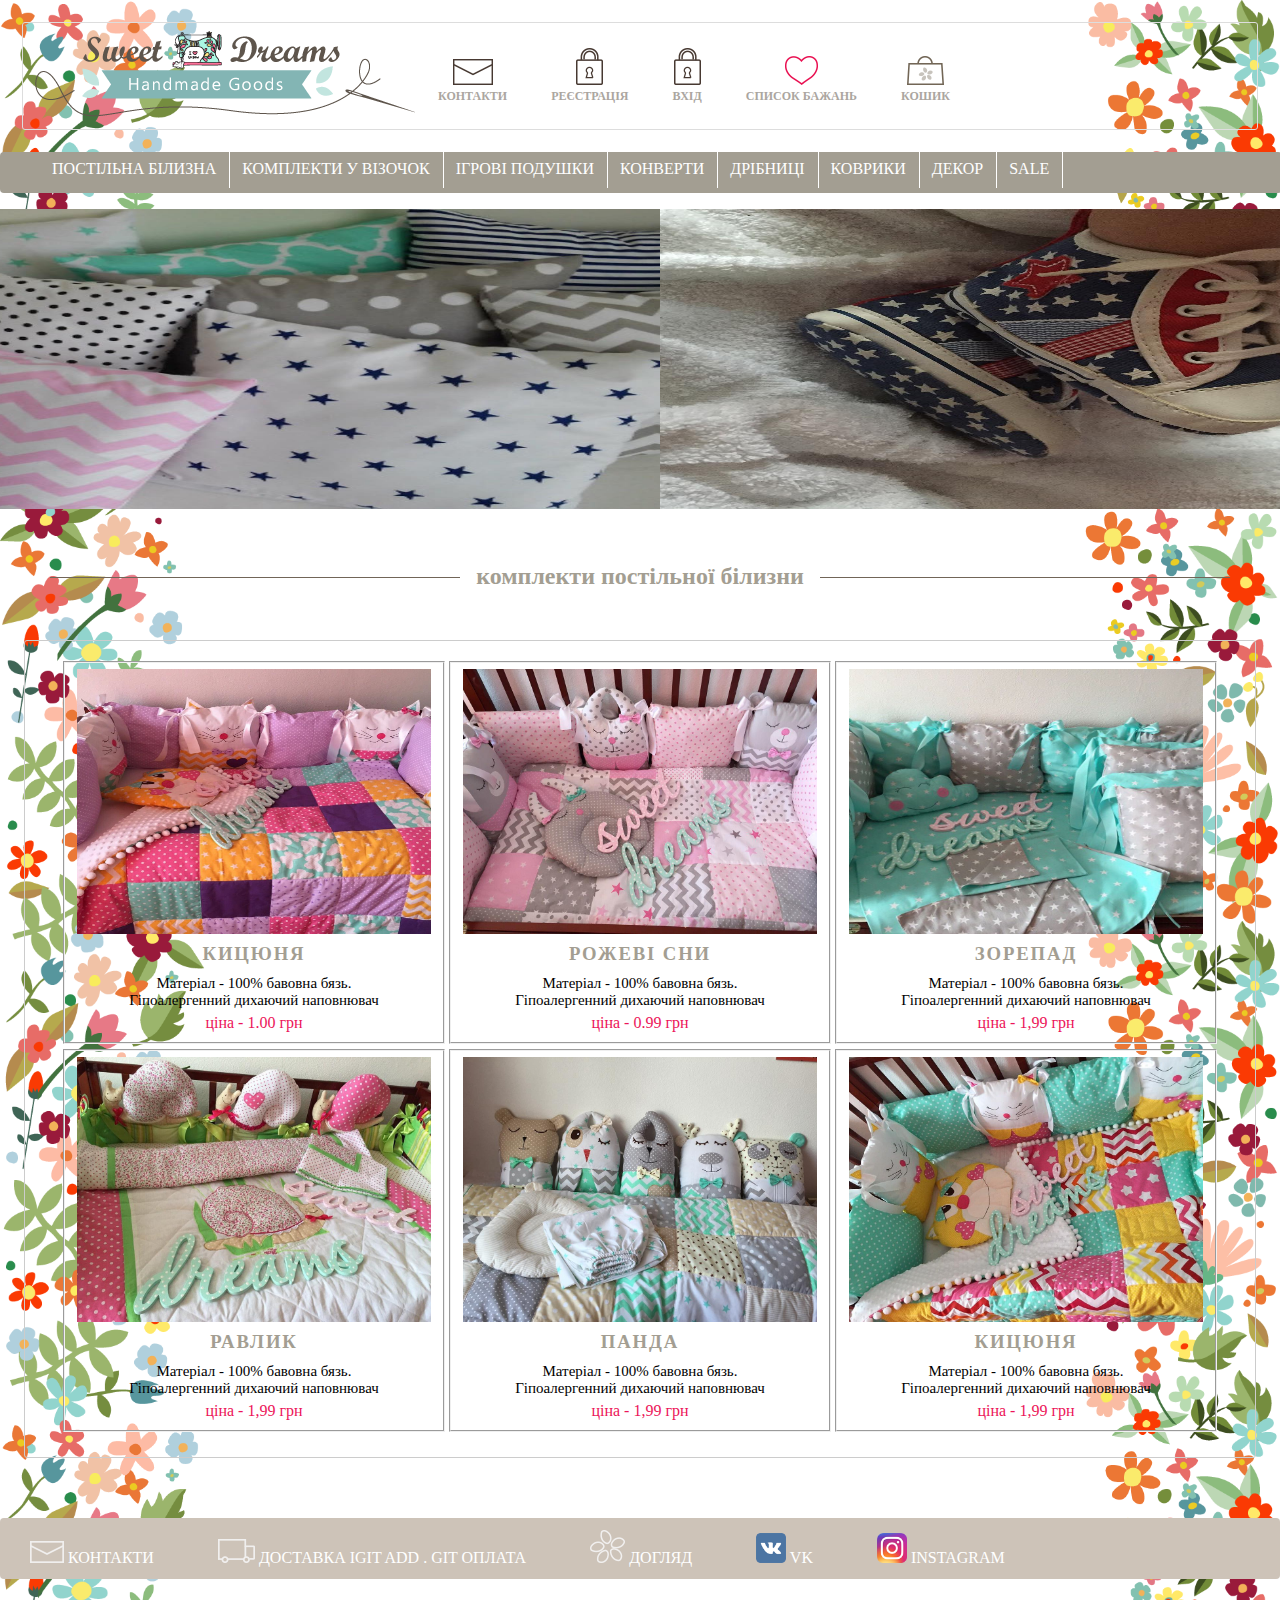
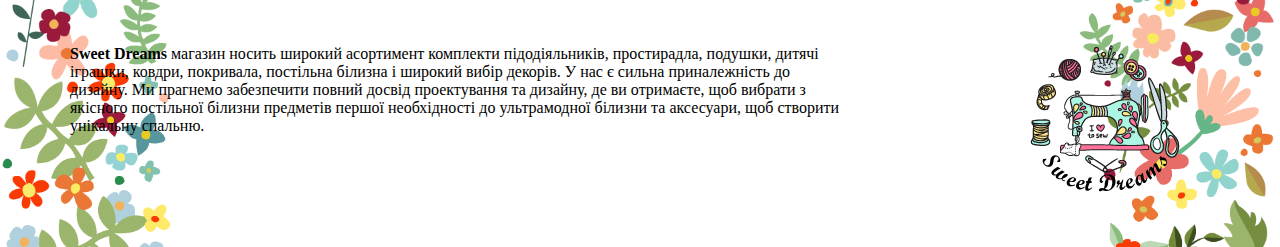
==== index.html @ 0e4c8dfc "formSSS" ====
<!DOCTYPE html>
<html lang="uk">

<head>
    <meta charset="UTF-8">
    <meta name="viewport" content="width=device-width, initial-scale=1.0">
    <title>Sweet Dreams</title>
    <link rel="stylesheet" href="css/index.css">
    <link rel="stylesheet" media="(min-width: 992px) and (max-width: 1172px)" href="css/index-lg.css">
    <link rel="stylesheet" media="(min-width: 700px) and (max-width: 991px)" href="css/index-md.css">
    <link rel="stylesheet" media="(min-width: 450px) and (max-width: 699px)" href="css/index-sm.css">
    <link rel="stylesheet" media="(min-width: 300px) and (max-width: 449px)" href="css/index-sm.css">
</head>

<body>
    <script src="//code.jquery.com/jquery-3.1.1.min.js" integrity="sha256-hVVnYaiADRTO2PzUGmuLJr8BLUSjGIZsDYGmIJLv2b8=" crossorigin="anonymous"></script>
    <script src="js/index.js"></script>
    <header id="header">
        <div class="navicon">
            <div class="icon1" id="emblema">
                <a href="index.html">
                    <img src="img/LOGO.png" alt="Sweet Dreams Logo">
                </a>
            </div>
            <div class="icon2">
                <a href="contacts.html">
                    <img src="img/icon-contact.png" alt="contacts">
                    <h4>контакти</h4>
                </a>
            </div>
            <div class="icon3">
                <a href="contacts.html">
                    <img src="img/icon-login.png" alt="signup">
                    <h4>реєстрація</h4>
                </a>
            </div>
            <div class="icon4">
                <a href="contacts.html">
                    <img src="img/icon-login.png" alt="signin">
                    <h4>вхід</h4>
                </a>
            </div>
            <div class="icon5">
                <a href="contacts.html">
                    <img src="img/icon-heart.png" alt="wishlist">
                    <h4>список бажань</h4>
                </a>
            </div>
            <div class="icon6">
                <a href="contacts.html">
                    <img src="img/bg-cartIcon.png" alt="items">
                    <h4>кошик</h4>
                </a>
            </div>
        </div>
        <nav>
            <ul class="menu">
                <li>
                    <a href="bedclothes.html">постільна білизна</a>
                    <ul>
                        <li>
                            <a href="">комплекти постільної білизни</a>
                        </li>
                        <li>
                            <a href="">захист</a>
                        </li>
                        <li>
                            <a href="">ковдри</a>
                        </li>
                        <li>
                            <a href="">підодіяльники</a>
                        </li>
                        <li>
                            <a href="">простинь</a>
                        </li>
                        <li>
                            <a href="">наволочки</a>
                        </li>
                        <li>
                            <a href="pillows.html">подушки</a>
                        </li>

                    </ul>
                </li>
                <li>
                    <a href="pramset.html">комплекти у візочок</a>
                    <ul>
                        <li>
                            <a href="">пледи</a>
                        </li>
                        <li>
                            <a href="">простинь</a>
                        </li>
                        <li>
                            <a href="">подушки</a>
                        </li>
                    </ul>
                </li>
                <li>
                    <a href="plushpillows.html">ігрові подушки</a>
                    <ul>
                        <li>
                            <a href="">зірки</a>
                        </li>
                        <li>
                            <a href="">букви-подушки</a>
                        </li>
                        <li>
                            <a href="">іменні подушки</a>
                        </li>
                        <li>
                            <a href="">іграшки</a>
                        </li>
                    </ul>
                </li>
                <li>
                    <a href="pram-cover-set.html">конверти</a>
                    <ul>
                        <li>
                            <a href="">конверти-кокони</a>
                        </li>
                        <li>
                            <a href="">конверти-одіяла</a>
                        </li>
                    </ul>
                </li>
                <li>
                    <a href="other-pram-accessories.htm">дрібниці</a>
                    <ul>
                        <li>
                            <a href="">гірлянди</a>
                        </li>
                        <li>
                            <a href="">слюнявчик-хустинка</a>
                        </li>
                        <li>
                            <a href="">повязки</a>
                        </li>
                    </ul>
                </li>
                <li>
                    <a href="mats.html">коврики</a>
                    <ul>
                        <li>
                            <a href="">персональні коврики</a>
                        </li>
                        <li>
                            <a href="">геометричні коврики</a>
                        </li>
                    </ul>
                </li>
                <li>
                    <a href="decor.html">декор</a>
                    <ul>
                        <li>
                            <a href="">скатертини</a>
                        </li>
                        <li>
                            <a href="">столові серветки</a>
                        </li>
                        <li>
                            <a href="">доріжки на стіл</a>
                        </li>
                        <li>
                            <a href="">новорічний декор</a>
                        </li>
                    </ul>
                </li>
                <li>
                    <a href="">sale</a>
                </li>
            </ul>
        </nav>
    </header>
    <ul id="exampleSlider">
        <li><img src="img/slide1.jpg" alt="slide"></li>
        <li><img src="img/slide2.jpg" alt="slide"></li>
        <li><img src="img/slide3.jpg" alt="slide"></li>
        <li><img src="img/slide2.jpg" alt="slide"></li>
    </ul>
    <h2>
        комплекти постільної білизни
    </h2>
    <div class="main">
        <fieldset>
            <div class="bl fl1">
                <div class="image">
                    <a href="">
                        <img src="img/beddingset.jpg" class="big" alt="bedding set">
                    </a>
                </div>
                <div class="text">
                    <a href="beddingset.html">
                        <h3>кицюня</h3>
                        <p>Матеріал - 100% бавовна бязь.<br> Гіпоалергенний дихаючий наповнювач</p>
                        ціна - 1.00 грн
                    </a>
                </div>
            </div>
        </fieldset>
        <fieldset>
            <div class="bl fl2">
                <div class="image">
                    <a href="">
                        <img src="img/beddingsetmimishka.jpg" alt="bedding set">
                    </a>
                </div>
                <div class="text">
                    <a href="beddingset.html">
                        <h3>рожеві сни</h3>
                        <p>Матеріал - 100% бавовна бязь.<br> Гіпоалергенний дихаючий наповнювач</p>
                        ціна - 0.99 грн
                    </a>
                </div>
            </div>
        </fieldset>
        <fieldset>
            <div class="bl fl3">
                <div class="image">
                    <a href="">
                        <img src="img/beddingsetzorepad.jpg" alt="bedding set">
                    </a>
                </div>
                <div class="text">
                    <a href="beddingset.html">
                        <h3>зорепад</h3>
                        <p>Матеріал - 100% бавовна бязь.<br> Гіпоалергенний дихаючий наповнювач</p>
                        ціна - 1,99 грн
                    </a>
                </div>
            </div>
        </fieldset>
        <fieldset>
            <div class="bl fl4">
                <div class="image">
                    <a href="">
                        <img src="img/beddingsetravlyk.jpg" alt="bedding set">
                    </a>
                </div>
                <div class="text">
                    <a href="beddingset.html">
                        <h3>равлик</h3>
                        <p>Матеріал - 100% бавовна бязь.<br> Гіпоалергенний дихаючий наповнювач</p>
                        ціна - 1,99 грн
                    </a>
                </div>
            </div>
        </fieldset>
        <fieldset>
            <div class="bl fl5">
                <div class="image">
                    <a href="">
                        <img src="img/beddingsetpanda.jpg" alt="bedding set">
                    </a>
                </div>
                <div class="text">
                    <a href="beddingset.html">
                        <h3>панда</h3>
                        <p>Матеріал - 100% бавовна бязь.<br> Гіпоалергенний дихаючий наповнювач</p>
                        ціна - 1,99 грн
                    </a>
                </div>
            </div>
        </fieldset>
        <fieldset>
            <div class="bl fl6">
                <div class="image">
                    <a href="">
                        <img src="img/beddingsetkytsunia.jpg" alt="bedding set">
                    </a>
                </div>
                <div class="text">
                    <a href="beddingset.html">
                        <h3>кицюня</h3>
                        <p>Матеріал - 100% бавовна бязь.<br> Гіпоалергенний дихаючий наповнювач</p>
                        ціна - 1,99 грн
                    </a>
                </div>
            </div>
        </fieldset>
    </div>
    <footer id="footer">
        <div class="footer">
            <a href="contacts.html">
                <img src="img/contact.png" alt="contacts"> контакти
            </a>
            <a href="delivery.html" class="delivery">
                <img src="img/delivery.png" alt="delivery"> доставка іgit add .
                git оплата
            </a>
            <a href="care.html">
                <img src="img/about.png" alt="about"> догляд
            </a>
            <a href="https://vk.com/fetsat" target="_blank">
                <img src="img/vk.png" alt="vk" class="socialnetworks"> vk
            </a>
            <a href="https://www.instagram.com/handmade_sweetdreams/" target="_blank">
                <img src="img/instagram.png" alt="instagram" class="socialnetworks"> instagram
            </a>
        </div>
    </footer>
    <div class="logostamp">
        <img src="img/logostamp.png" alt="logostamp">
        <p><strong>Sweet Dreams</strong> магазин носить широкий асортимент комплекти підодіяльників, простирадла, подушки, дитячі іграшки, ковдри, покривала, постільна білизна і широкий вибір декорів. У нас є сильна приналежність до дизайну. Ми прагнемо
            забезпечити повний досвід проектування та дизайну, де ви отримаєте, щоб вибрати з якісного постільної білизни предметів першої необхідності до ультрамодної білизни та аксесуари, щоб створити унікальну спальню.</p>
    </div>
</body>

</html>
---- css/index.css ----
body {
    background-image: url('../img/fon.png');
    background-size: cover;
    background-repeat: round no-repeat;
    background-attachment: scroll;
    max-width: 1340px;
    min-width: 450px;
    height: auto;
    margin: auto;
}

.navicon {
    margin: 22px;
    padding: 5px 10px;
    border: 1px solid #ddd;
    border-radius: 3px;
    max-width: 97%;
}

#emblema a img {
    height: auto;
}

@keyframes bounce {
    0%,
    20%,
    60%,
    100% {
        transform: translateY(0);
    }
    40% {
        transform: translateY(-10px);
    }
    80% {
        transform: translateY(-5px);
    }
}

.icon2:hover {
    animation: bounce 1.2s;
}

.icon3:hover {
    animation: bounce 1.2s;
}

.icon4:hover {
    animation: bounce 1.2s;
}

.icon5:hover {
    animation: bounce 1.2s;
}

.icon6:hover {
    animation: bounce 1.2s;
}

.icon2,
.icon3,
.icon4,
.icon5,
.icon6 {
    margin: 20px;
    text-align: center;
    display: inline-flex;
}

.icon1 {
    float: left;
}

.ico2 {
    margin-left: 50px;
}

a {
    text-decoration: none;
}

h4 {
    margin: 0;
    text-transform: uppercase;
    font-size: 0.75em;
    font-family: 'Pacifico', cursive;
    color: #aba69f;
}

h4:hover {
    color: #2a2a2a;
}

.menu {
    background-color: #a39e92;
    background-repeat: no-repeat;
    border-radius: 4px;
    width: 97%;
    height: 41px;
}

.menu>li {
    float: left;
    list-style: none;
    border-right: 1px solid #fff;
    position: relative;
}

.menu>li>a {
    color: white;
    display: block;
    padding: 8px 12px 10px;
    text-decoration: none;
    border-right: 1px solid #a39e92;
    text-transform: uppercase;
    font-size: 1em;
    font-family: 'Gloria Hallelujah', cursive;
}

.menu>li>a:hover {
    background-color: #a39e92;
}

.menu>li:first-child>a:hover {
    border-radius: 4px 0 0 4px;
}

.menu>li>ul {
    display: none;
}

.menu>li:hover>ul {
    display: block;
    position: absolute;
    top: 41px;
    border-radius: 0 0 4px 4px;
    background-color: #aca79c;
    z-index: 1000;
}

.menu>li:hover>ul>li {
    float: none;
    width: 150px;
    list-style: none;
}

.menu>li:hover>ul>li>a {
    border-top: 1px solid #fff;
    padding: 6px 10px 8px;
    display: block;
    color: white;
    text-decoration: none;
    font-size: larger;
    font-family: 'Gloria Hallelujah', cursive;
}

.menu>li:hover>ul>li>a:hover {
    background-color: transparent;
    color: #302f2b;
}

h2 {
    overflow: hidden;
    position: relative;
    margin: 50px;
    text-align: center;
    white-space: nowrap;
    font-family: 'Gloria Hallelujah', cursive;
    color: #a39e92;
}

h2:before,
h2:after {
    content: '';
    display: inline-block;
    position: relative;
    top: -1px;
    width: 50%;
    height: 1px;
    vertical-align: middle;
    background: #716558;
}

h2:before {
    left: -10px;
    margin-left: -50%;
}

h2:after {
    left: 10px;
    margin-right: -50%;
}

.main {
    margin: 20px;
    padding: 20px;
    border: 1px solid #ccc;
    background: #fff;
    border-radius: 3px;
}

.bl {
    margin: 20px;
    padding: 5px 10px;
    border-radius: 3px;
}

.main {
    display: flex;
    flex-flow: row wrap;
    max-width: 93%;
    height: auto;
    justify-content: center;
    align-items: stretch;
    align-content: stretch;
    margin: auto;
    flex-direction: row;
    background-color: transparent;
}

.bl {
    flex: 1 1 200px;
    text-align: center;
    margin: 0;
    padding: 0;
}

fieldset {
    margin-bottom: 5px;
}

.image img {
    width: 354px;
    height: 265.5px;
}

h3 {
    margin-top: 0;
    padding-top: 5px;
    color: #a39e92;
    font-family: 'Pacifico', cursive;
    letter-spacing: 0.1em;
    text-transform: uppercase;
    margin-bottom: 10px;
}

.text {
    flex: 1 1 200px;
    text-align: center;
    background: transparent;
    background-size: cover;
}

.text a {
    color: #ec1559;
    font-family: 'Pacifico', cursive;
}

.text a h3:hover {
    color: #ec1559;
}

.text a p {
    color: #000;
    font-size: 15px;
    margin: 5px;
}
#exampleSlider {
    display: flex;
    justify-content: center;
    list-style-type: none;
}

#exampleSlider li img {
    
    width: 800px;
    height: 300px;
    
}


.footer {
    margin-top: 60px;
    margin-bottom: 50px;
    width: 100%;
    background: #cdc3b8;
    padding: 12px 0;
    border-bottom: 10px;
    display: inline-block;
    align-items: center;
    border-radius: 4px;
}

.footer a {
    display: inline-block;
    text-transform: uppercase;
    color: #fff;
    font-family: 'Pacifico', cursive;
    margin-left: 30px;
    margin-right: 30px;
}

.socialnetworks {
    width: 30px;
    height: 30px;
}

.logostamp {
    width: 100%;
}

.logostamp img {
    float: right;
    align-items: center;
    margin-right: 100px;
    margin-bottom: 50px;
    margin-left: 170px;
}

.logostamp p {
    width: 61%;
    margin-left: 70px;
    font-family: 'Pacifico', cursive;
    text-transform: inherit;
    font-size: 1em;
}
---- css/index-lg.css ----
header {
    display: flex;
}

@media (min-width: 992px) and (max-width: 1174px) {
    body {
        background-image: url('../img/fon.png');
        background-size: contain;
        background-repeat: round;
        max-width: 1174px;
        height: auto;
        margin: auto;
    }
    .navicon {
        display: flex;
        flex-wrap: wrap;
        margin: 10px;
        justify-content: center;
        text-align: center;
    }
    .navicon h4 {
        justify-content: center;
        align-items: stretch;
        align-content: center;
        flex-direction: column;
    }
    .icon1 {
        justify-content: center;
        width: 100%;
        align-content: center;
    }
    .icon2,
    .icon3,
    .icon4,
    .icon5,
    .icon6 {
        display: flex;
        align-items: flex-end;
    }
    #header {
        display: block;
    }
   
    .menu {
        width: 90%;
        margin-left: 30px;
        height: 36px;
    }
    .menu>li>a {
        padding: 8px 5px 10px;
        text-transform: uppercase;
        font-size: 0.8em;
    }
    .menu>li:hover>ul>li>a {
        font-size: medium;
    }
    .menu>li:hover>ul {
        top: 36px;
        z-index: 1000;
    }
    #footer {
    width: 94%;
    margin-left: 30px;
}
.footer {
    display: flex;
     justify-content: space-around;
}
.footer a {
    margin-left: 10px;
    margin-right: 10px;
}
 .logostamp {
        margin-bottom: 46.78px;
        width: 90%;
    }
    .logostamp img {
    margin-right: 40px;

    margin-left: 2px;
}
.logostamp p {
    margin-left: 130px;
}
}
---- css/index-md.css ----
@media (min-width: 700px) and (max-width: 991px) {
    body {
        background-image: none;
    }
    .navicon {
        display: flex;
        flex-wrap: wrap;
        justify-content: center;
        align-content: center;
    }
    .icon1 {
        display: flex;
        width: 100%;
        justify-content: center;
    }
    .icon1 a img {
        justify-content: space-between;
        align-content: center;
        align-items: center;
    }
    .icon2,
    .icon3,
    .icon4,
    .icon5,
    .icon6 {
        align-items: flex-end;
    }
 
    .menu {
        padding-left: 0;
    }
    nav {
        float: none;
        display: block;
        width: 50%;
        height: 30px;
        margin: 20px;
        border: 0;
        list-style: none;
        position: relative;
        justify-content: center;
        border-radius: 4px;
        margin-left: 5%;
    }
    nav ul li {
        display: block;
        width: 100%;
        height: 41px;
        position: relative;
        background-color: #a39e92;
        border-radius: 4px;
        
    }
    nav ul li a {
        position: relative;
        display: block;
        width: 100%;
        height: 28px;
        color: #a39e92;
        line-height: 30px;
        background: #a39e92;
        border-top: 1px solid #fff;
        text-decoration: none;
    }
    nav ul li ul {
        position: absolute;
        top: 0px;
        display: none;
        width: 50%;
        left: 38%;
    }
    nav ul li:hover ul {
        display: block;
        width: 95%;
        top: 2px;
    }
    .menu>li:hover>ul {
        background-color: #a39e92;
    }
    nav ul li ul li a {
        white-space: nowrap;
        padding: 0 20px;
    }
    nav ul li ul li a:hover {
        background: #a39e92;
        width: 100%;
    }
    .footer {
        display: flex;
        justify-content: center;
        
    }
    .footer a {
        margin: 5px;
        justify-content: space-between;
        font-size: 0.85em;
    }
    .delivery img {
        height: 100%;
}
.logostamp img {
    margin-left: 10px;
    margin-right: 20px;
}
.logostamp p {
    margin-left: 20px;
    margin-right: 0;
}
#exampleSlider {
    display: none;
}
}
---- css/index-sm.css ----
@media (min-width: 450px) and (max-width: 699px) {
 body {
  background-image: none;
 display: flex;
 flex-direction: column;
 }
 .navicon {
  border: 0;
  display: flex;
  flex-wrap: wrap;
  justify-content: center;
  align-content: center;
 }
 .icon1 {
  display: flex;
  width: 100%;
  justify-content: center;
 }
 .icon1 a img {
  justify-content: space-between;
  align-content: center;
  align-items: center;
 }
 .icon2,
 .icon3,
 .icon4,
 .icon5,
 .icon6 {
  align-items: flex-end;
 }
   .menu {
        padding-left: 0;
        justify-content: center;
    }
    nav {
        float: none;
        display: block;
        width: 50%;
        height: 30px;
        margin: 20px;
        border: 0;
        list-style: none;
        position: relative;
        justify-content: center;
        border-radius: 4px;
        margin-left: 5%;
    }
    nav ul li {
        display: block;
        width: 100%;
        height: 41px;
        position: relative;
        background-color: #a39e92;
        border-radius: 4px;
        
    }
    nav ul li a {
        position: relative;
        display: block;
        width: 100%;
        height: 28px;
        color: #a39e92;
        line-height: 30px;
        background: #a39e92;
        border-top: 1px solid #fff;
        text-decoration: none;
    }
    nav ul li ul {
        position: absolute;
        top: 0px;
        display: none;
        width: 50%;
        left: 18%;
        font-size: 0.75em;
        margin-left: 2px;
    }
    nav ul li:hover ul {
        display: block;
        width: 95%;
        top: 2px;
    }
    .menu>li:hover>ul {
        background-color: #a39e92;
    }
    nav ul li ul li a {
        white-space: nowrap;
        padding: 0 20px;
        
    }
    nav ul li ul li a:hover {
        background: #a39e92;
        width: 100%;
    }
    .logostamp {
     display: block;
     flex-direction: column;
      justify-content: center;
      align-items:center;
     
    
    }
    .logostamp img {
 display: none;
}
.logostamp p {
 clear: both;
    margin: 5px;
    width: 95%;
}
.footer {
        display: flex;
       flex-direction: column;
       align-items:flex-start;
        
    }
    
h2 {
    font-size: 1.3em;
}
 
}
@media (min-width: 300px) and (max-width: 449px) {
    body {
  background-image: none;
 display: flex;
  flex-wrap: wrap;
  flex-basis: 100%;
 }
 .navicon {
  display: flex;
  flex-wrap: wrap;
  margin: 0;
 
 }
 .navicon div {
      flex-basis: 100%;
 }
 .main {
      flex-basis: 100%;
 }
   .menu {
        padding-left: 0;
        justify-content: center;
    }
    nav {
        float: none;
        display: block;
        width: 50%;
        height: 30px;
        margin: 20px;
        border: 0;
        list-style: none;
        position: relative;
        justify-content: center;
        border-radius: 4px;
        margin-left: 5%;
    }
    nav ul li {
        display: block;
        width: 100%;
        height: 41px;
        position: relative;
        background-color: #a39e92;
        border-radius: 4px;
        
    }
    nav ul li a {
        position: relative;
        display: block;
        width: 100%;
        height: 28px;
        color: #a39e92;
        line-height: 30px;
        background: #a39e92;
        border-top: 1px solid #fff;
        text-decoration: none;
    }
    nav ul li ul {
        position: absolute;
        top: 0px;
        display: none;
        width: 50%;
        left: 18%;
        font-size: 0.75em;
        margin-left: 2px;
    }
    nav ul li:hover ul {
        display: block;
        width: 95%;
        top: 2px;
    }
    .menu>li:hover>ul {
        background-color: #a39e92;
    }
    nav ul li ul li a {
        white-space: nowrap;
        padding: 0 20px;
        
    }
    nav ul li ul li a:hover {
        background: #a39e92;
        width: 100%;
    }
    .logostamp {
     display: block;
     flex-direction: column;
      justify-content: center;
      align-items:center;
     
    
    }
    .logostamp img {
 display: none;
}
.logostamp p {
 clear: both;
    margin: 5px;
    width: 95%;
}
.footer {
        display: flex;
       flex-direction: column;
       align-items:flex-start;
        
    }
#exampleSlider {
    display: none;
}    
 
}
---- css/index-sm.css ----
@media (min-width: 450px) and (max-width: 699px) {
 body {
  background-image: none;
 display: flex;
 flex-direction: column;
 }
 .navicon {
  border: 0;
  display: flex;
  flex-wrap: wrap;
  justify-content: center;
  align-content: center;
 }
 .icon1 {
  display: flex;
  width: 100%;
  justify-content: center;
 }
 .icon1 a img {
  justify-content: space-between;
  align-content: center;
  align-items: center;
 }
 .icon2,
 .icon3,
 .icon4,
 .icon5,
 .icon6 {
  align-items: flex-end;
 }
   .menu {
        padding-left: 0;
        justify-content: center;
    }
    nav {
        float: none;
        display: block;
        width: 50%;
        height: 30px;
        margin: 20px;
        border: 0;
        list-style: none;
        position: relative;
        justify-content: center;
        border-radius: 4px;
        margin-left: 5%;
    }
    nav ul li {
        display: block;
        width: 100%;
        height: 41px;
        position: relative;
        background-color: #a39e92;
        border-radius: 4px;
        
    }
    nav ul li a {
        position: relative;
        display: block;
        width: 100%;
        height: 28px;
        color: #a39e92;
        line-height: 30px;
        background: #a39e92;
        border-top: 1px solid #fff;
        text-decoration: none;
    }
    nav ul li ul {
        position: absolute;
        top: 0px;
        display: none;
        width: 50%;
        left: 18%;
        font-size: 0.75em;
        margin-left: 2px;
    }
    nav ul li:hover ul {
        display: block;
        width: 95%;
        top: 2px;
    }
    .menu>li:hover>ul {
        background-color: #a39e92;
    }
    nav ul li ul li a {
        white-space: nowrap;
        padding: 0 20px;
        
    }
    nav ul li ul li a:hover {
        background: #a39e92;
        width: 100%;
    }
    .logostamp {
     display: block;
     flex-direction: column;
      justify-content: center;
      align-items:center;
     
    
    }
    .logostamp img {
 display: none;
}
.logostamp p {
 clear: both;
    margin: 5px;
    width: 95%;
}
.footer {
        display: flex;
       flex-direction: column;
       align-items:flex-start;
        
    }
    
h2 {
    font-size: 1.3em;
}
 
}
@media (min-width: 300px) and (max-width: 449px) {
    body {
  background-image: none;
 display: flex;
  flex-wrap: wrap;
  flex-basis: 100%;
 }
 .navicon {
  display: flex;
  flex-wrap: wrap;
  margin: 0;
 
 }
 .navicon div {
      flex-basis: 100%;
 }
 .main {
      flex-basis: 100%;
 }
   .menu {
        padding-left: 0;
        justify-content: center;
    }
    nav {
        float: none;
        display: block;
        width: 50%;
        height: 30px;
        margin: 20px;
        border: 0;
        list-style: none;
        position: relative;
        justify-content: center;
        border-radius: 4px;
        margin-left: 5%;
    }
    nav ul li {
        display: block;
        width: 100%;
        height: 41px;
        position: relative;
        background-color: #a39e92;
        border-radius: 4px;
        
    }
    nav ul li a {
        position: relative;
        display: block;
        width: 100%;
        height: 28px;
        color: #a39e92;
        line-height: 30px;
        background: #a39e92;
        border-top: 1px solid #fff;
        text-decoration: none;
    }
    nav ul li ul {
        position: absolute;
        top: 0px;
        display: none;
        width: 50%;
        left: 18%;
        font-size: 0.75em;
        margin-left: 2px;
    }
    nav ul li:hover ul {
        display: block;
        width: 95%;
        top: 2px;
    }
    .menu>li:hover>ul {
        background-color: #a39e92;
    }
    nav ul li ul li a {
        white-space: nowrap;
        padding: 0 20px;
        
    }
    nav ul li ul li a:hover {
        background: #a39e92;
        width: 100%;
    }
    .logostamp {
     display: block;
     flex-direction: column;
      justify-content: center;
      align-items:center;
     
    
    }
    .logostamp img {
 display: none;
}
.logostamp p {
 clear: both;
    margin: 5px;
    width: 95%;
}
.footer {
        display: flex;
       flex-direction: column;
       align-items:flex-start;
        
    }
#exampleSlider {
    display: none;
}    
 
}
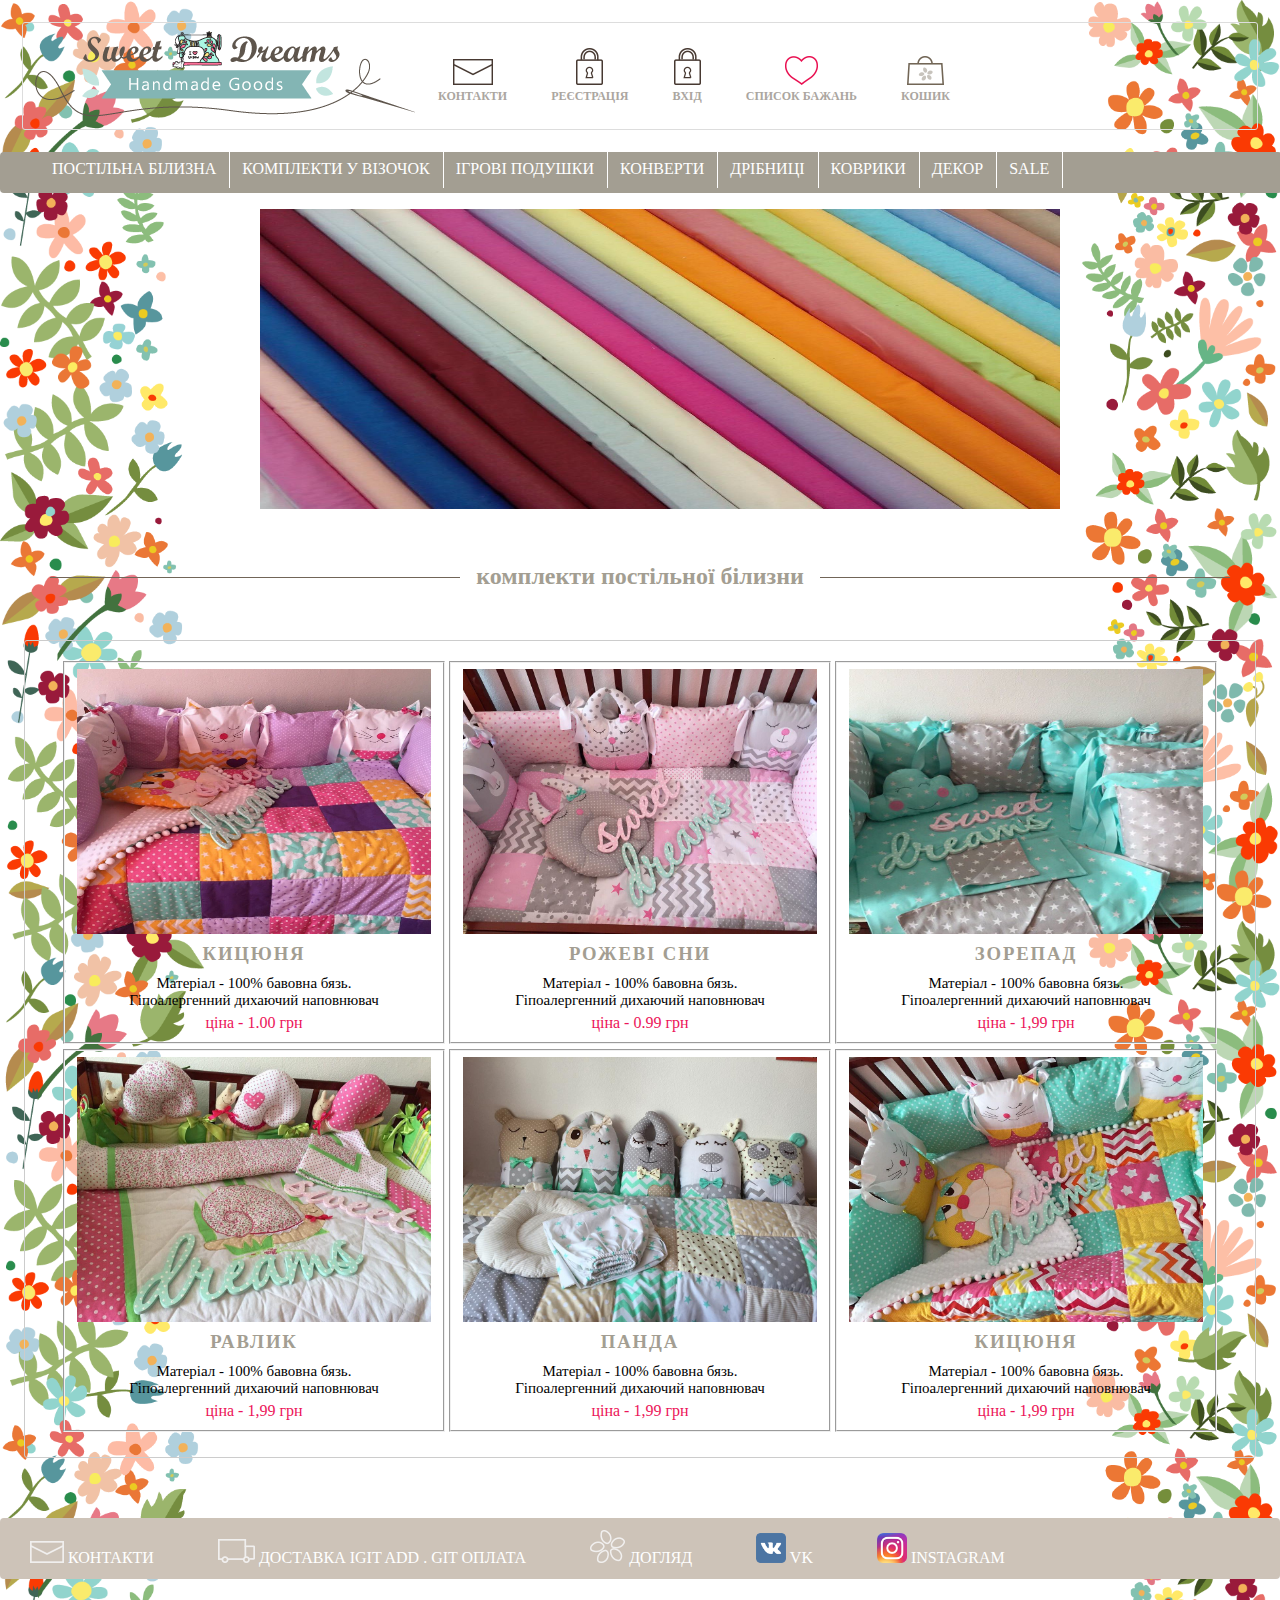
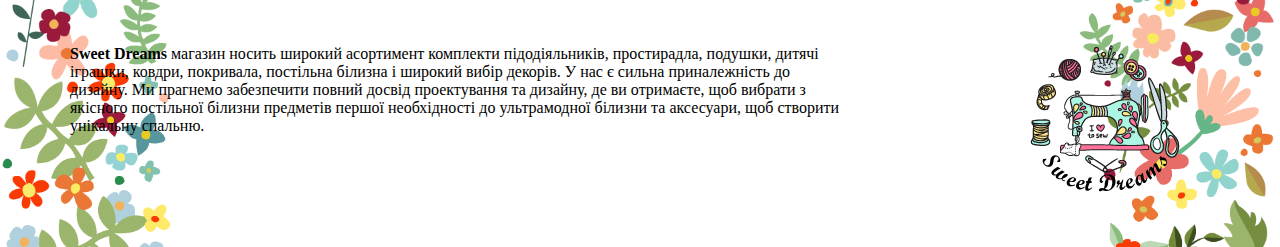
==== commit 7cf20356: "example" ====
--- a/index.html
+++ b/index.html
@@ -173,10 +173,7 @@
         </nav>
     </header>
     <ul id="exampleSlider">
-        <li><img src="img/slide1.jpg" alt="slide"></li>
-        <li><img src="img/slide2.jpg" alt="slide"></li>
-        <li><img src="img/slide3.jpg" alt="slide"></li>
-        <li><img src="img/slide2.jpg" alt="slide"></li>
+        <li><img src="img/slide1.jpg" alt="slide" class="slider"></li>
     </ul>
     <h2>
         комплекти постільної білизни
--- a/css/index.css
+++ b/css/index.css
@@ -265,6 +265,7 @@
     margin: 5px;
 }
 #exampleSlider {
+    clear: both;
     display: flex;
     justify-content: center;
     list-style-type: none;
--- a/css/index-sm.css
+++ b/css/index-sm.css
@@ -31,6 +31,7 @@
    .menu {
         padding-left: 0;
         justify-content: center;
+        flex-basis: 100%;
     }
     nav {
         float: none;
@@ -113,10 +114,20 @@
        align-items:flex-start;
         
     }
+     .main {
+      flex-basis: 100%;}
     
 h2 {
+    clear: both;
     font-size: 1.3em;
 }
+.slider {
+    display: none;
+}  
+.main {
+    clear: both;
+}
+
  
 }
 @media (min-width: 300px) and (max-width: 449px) {
@@ -223,8 +234,11 @@
        align-items:flex-start;
         
     }
-#exampleSlider {
+.slider {
     display: none;
-}    
+}  
+.main {
+    clear: both;
+}
  
 }
--- a/css/index-sm.css
+++ b/css/index-sm.css
@@ -31,6 +31,7 @@
    .menu {
         padding-left: 0;
         justify-content: center;
+        flex-basis: 100%;
     }
     nav {
         float: none;
@@ -113,10 +114,20 @@
        align-items:flex-start;
         
     }
+     .main {
+      flex-basis: 100%;}
     
 h2 {
+    clear: both;
     font-size: 1.3em;
 }
+.slider {
+    display: none;
+}  
+.main {
+    clear: both;
+}
+
  
 }
 @media (min-width: 300px) and (max-width: 449px) {
@@ -223,8 +234,11 @@
        align-items:flex-start;
         
     }
-#exampleSlider {
+.slider {
     display: none;
-}    
+}  
+.main {
+    clear: both;
+}
  
 }
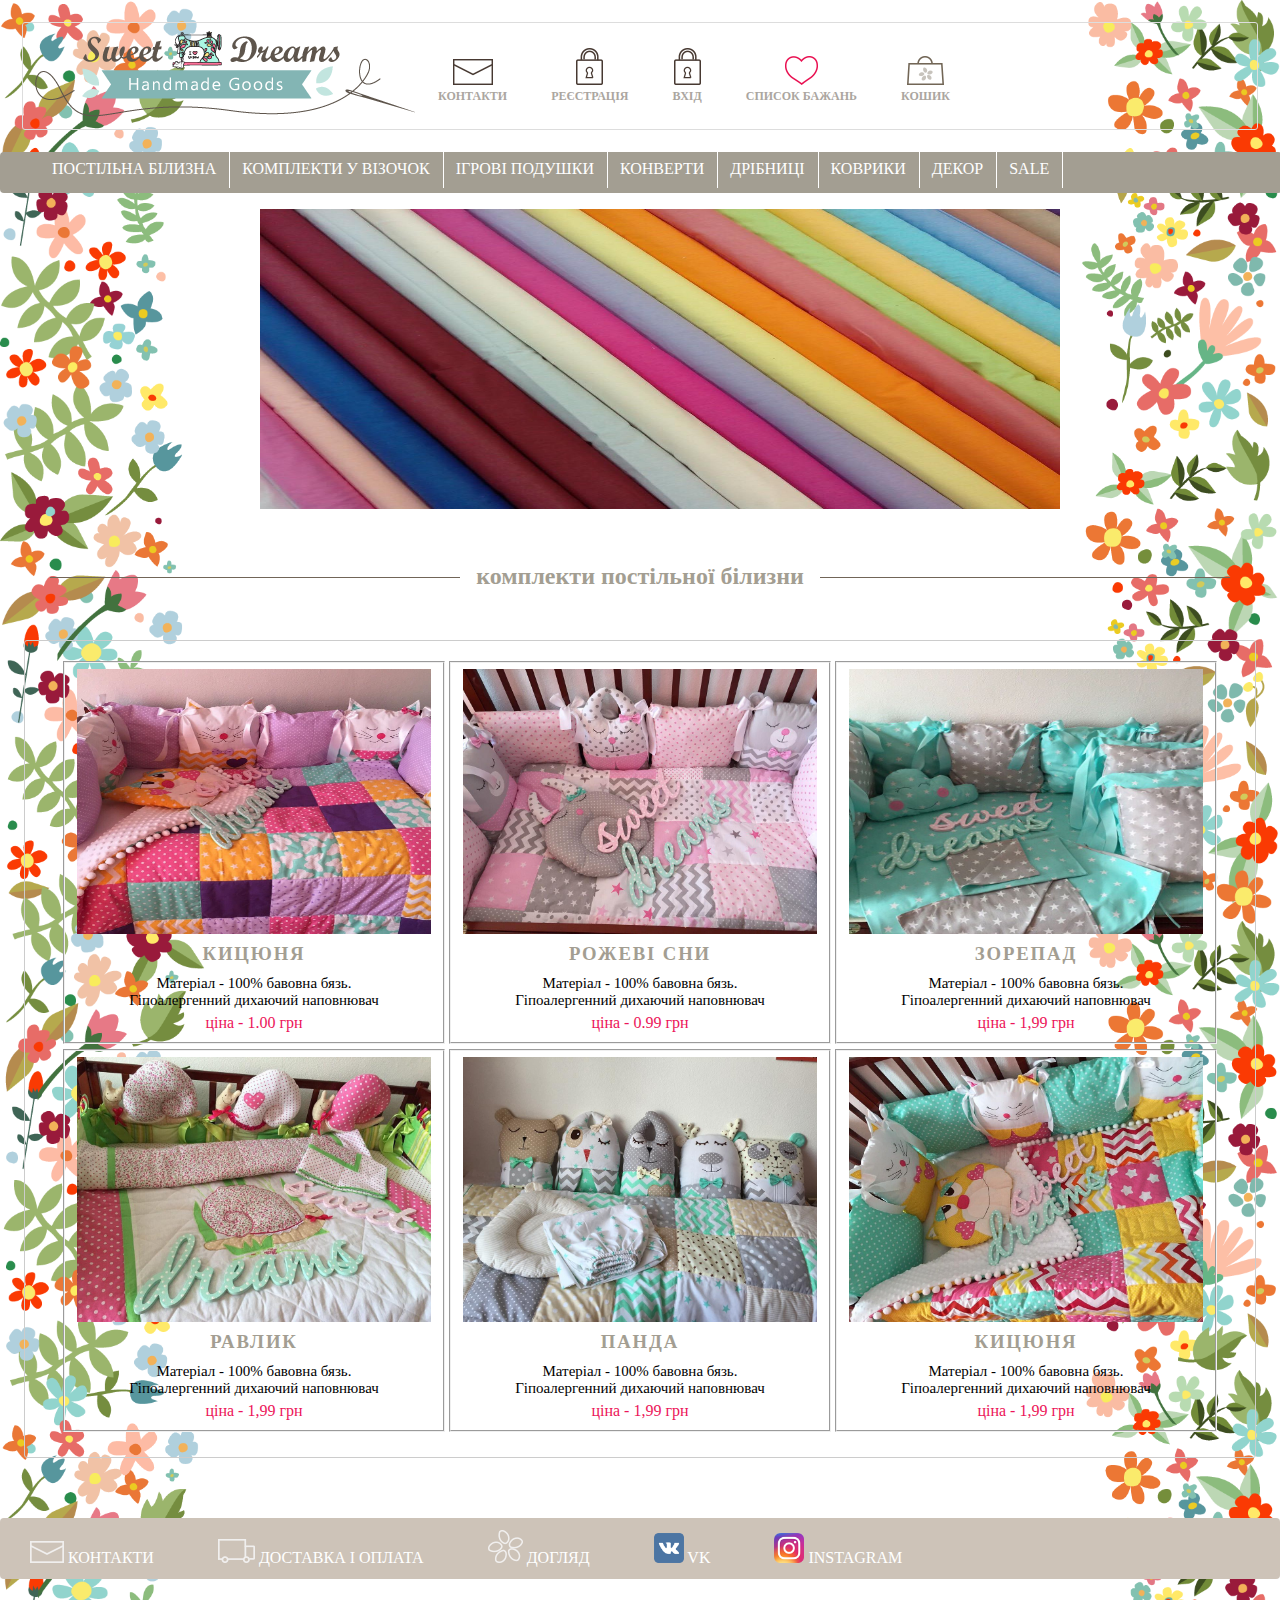
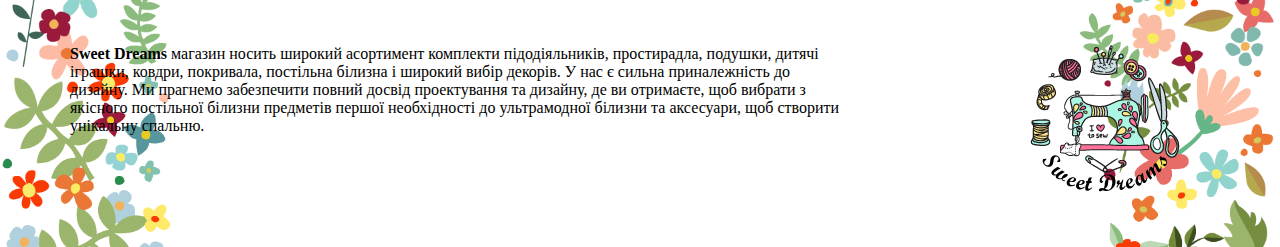
==== commit cea0b29c: "respon" ====
--- a/index.html
+++ b/index.html
@@ -6,6 +6,7 @@
     <meta name="viewport" content="width=device-width, initial-scale=1.0">
     <title>Sweet Dreams</title>
     <link rel="stylesheet" href="css/index.css">
+    <link rel="shortcut icon" href="img/logostamp1.png" type="image/png">
     <link rel="stylesheet" media="(min-width: 992px) and (max-width: 1172px)" href="css/index-lg.css">
     <link rel="stylesheet" media="(min-width: 700px) and (max-width: 991px)" href="css/index-md.css">
     <link rel="stylesheet" media="(min-width: 450px) and (max-width: 699px)" href="css/index-sm.css">
@@ -282,8 +283,7 @@
                 <img src="img/contact.png" alt="contacts"> контакти
             </a>
             <a href="delivery.html" class="delivery">
-                <img src="img/delivery.png" alt="delivery"> доставка іgit add .
-                git оплата
+                <img src="img/delivery.png" alt="delivery"> доставка і оплата 
             </a>
             <a href="care.html">
                 <img src="img/about.png" alt="about"> догляд
--- a/css/index-lg.css
+++ b/css/index-lg.css
@@ -10,6 +10,7 @@
         max-width: 1174px;
         height: auto;
         margin: auto;
+        
     }
     .navicon {
         display: flex;
@@ -45,6 +46,8 @@
         width: 90%;
         margin-left: 30px;
         height: 36px;
+        border-left: 5px;
+        border-right: 5px;
     }
     .menu>li>a {
         padding: 8px 5px 10px;
--- a/css/index-md.css
+++ b/css/index-md.css
@@ -1,6 +1,7 @@
 @media (min-width: 700px) and (max-width: 991px) {
     body {
         background-image: none;
+        width: 95%;
     }
     .navicon {
         display: flex;
@@ -108,5 +109,14 @@
 }
 #exampleSlider {
     display: none;
+    
+}
+.main {
+    clear: both;
+    flex-basis: 50%;
+}
+h2 {
+    clear: both;
+    width: 100%;
 }
 }
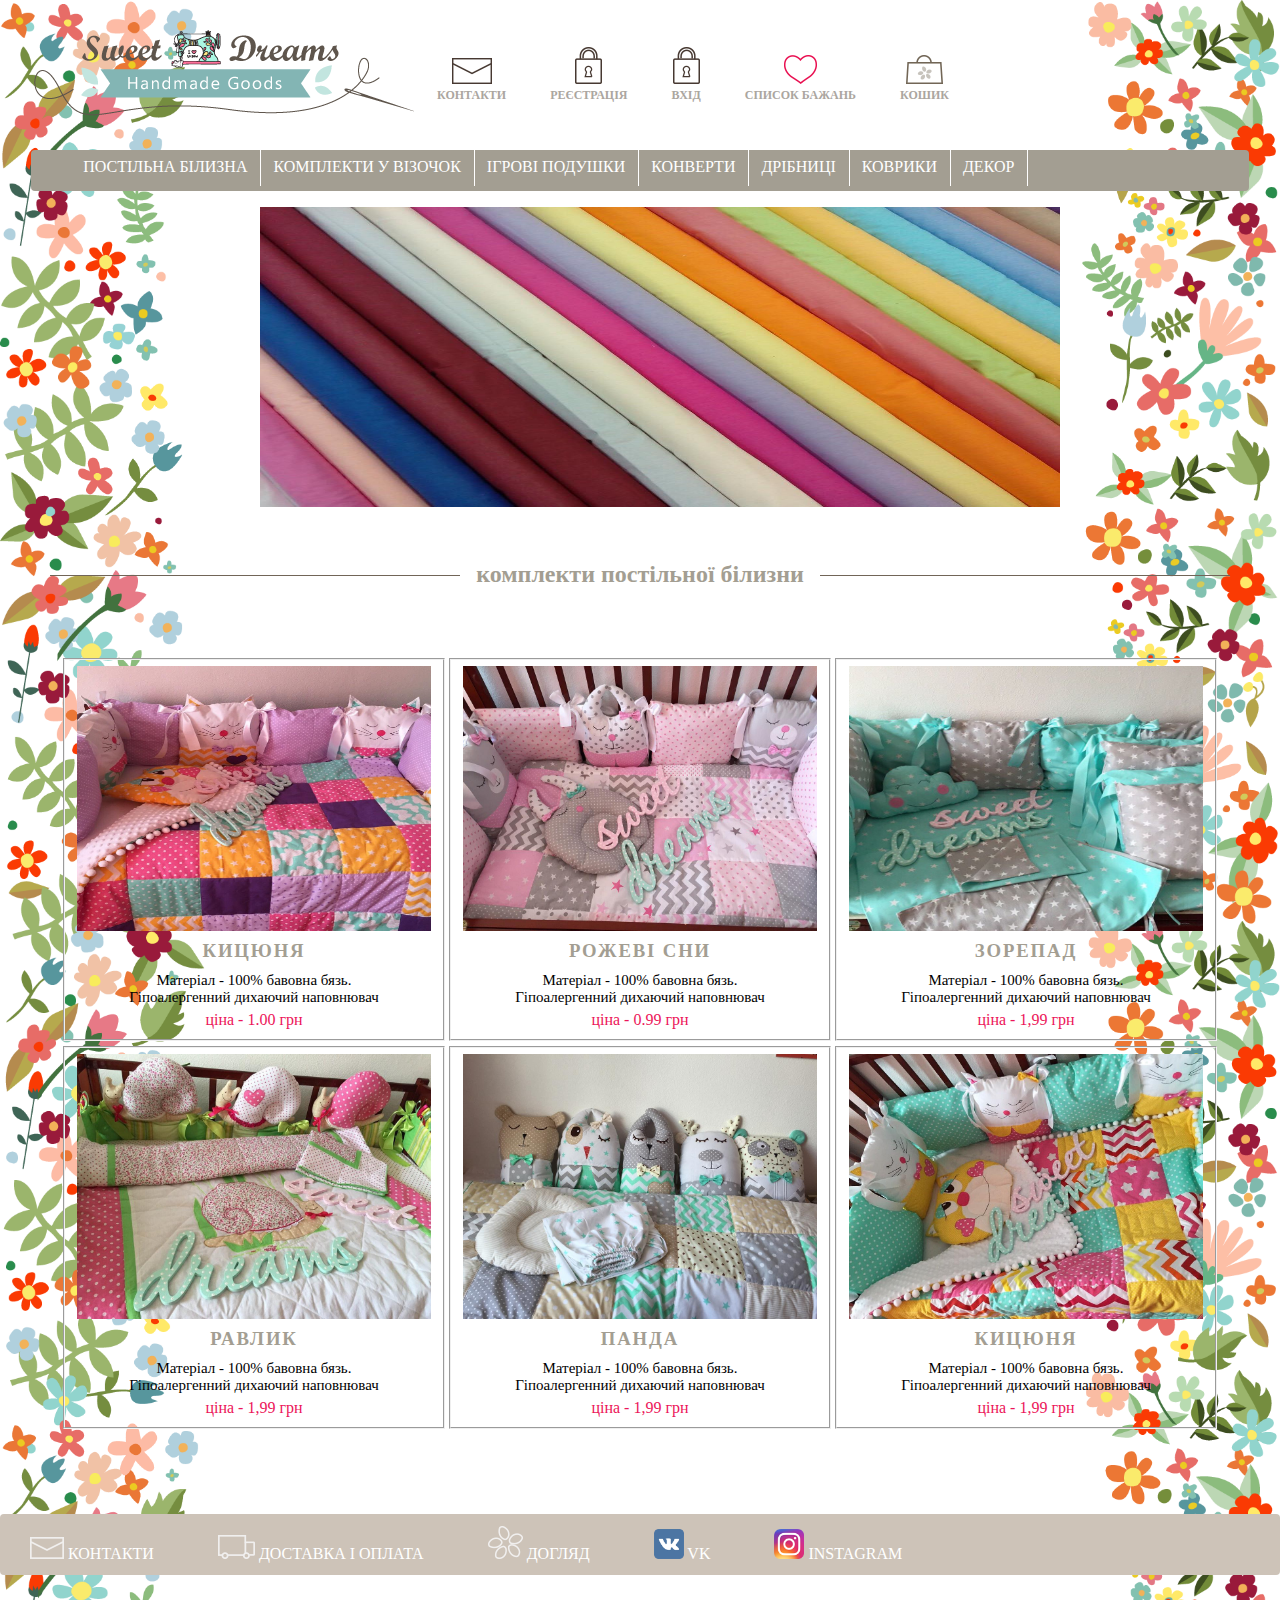
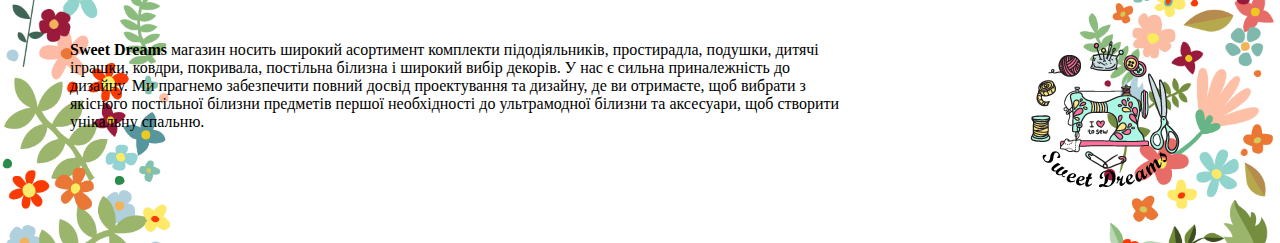
==== commit b8da3860: "prom" ====
--- a/index.html
+++ b/index.html
@@ -5,22 +5,20 @@
     <meta charset="UTF-8">
     <meta name="viewport" content="width=device-width, initial-scale=1.0">
     <title>Sweet Dreams</title>
-    <link rel="stylesheet" href="css/index.css">
     <link rel="shortcut icon" href="img/logostamp1.png" type="image/png">
-    <link rel="stylesheet" media="(min-width: 992px) and (max-width: 1172px)" href="css/index-lg.css">
+    <link rel="stylesheet" media="(max-width: 1172px)" href="css/index-lg.css">
     <link rel="stylesheet" media="(min-width: 700px) and (max-width: 991px)" href="css/index-md.css">
     <link rel="stylesheet" media="(min-width: 450px) and (max-width: 699px)" href="css/index-sm.css">
-    <link rel="stylesheet" media="(min-width: 300px) and (max-width: 449px)" href="css/index-sm.css">
+    <link rel="stylesheet" media="(min-width: 300px)" href="css/index-sm.css">
+    <link rel="stylesheet" href="css/index.css">
 </head>
 
 <body>
-    <script src="//code.jquery.com/jquery-3.1.1.min.js" integrity="sha256-hVVnYaiADRTO2PzUGmuLJr8BLUSjGIZsDYGmIJLv2b8=" crossorigin="anonymous"></script>
-    <script src="js/index.js"></script>
     <header id="header">
         <div class="navicon">
             <div class="icon1" id="emblema">
                 <a href="index.html">
-                    <img src="img/LOGO.png" alt="Sweet Dreams Logo">
+                    <img src="img/logo.png" alt="Sweet Dreams Logo">
                 </a>
             </div>
             <div class="icon2">
@@ -167,13 +165,10 @@
                         </li>
                     </ul>
                 </li>
-                <li>
-                    <a href="">sale</a>
-                </li>
             </ul>
         </nav>
     </header>
-    <ul id="exampleSlider">
+    <ul id="slider">
         <li><img src="img/slide1.jpg" alt="slide" class="slider"></li>
     </ul>
     <h2>
@@ -283,7 +278,7 @@
                 <img src="img/contact.png" alt="contacts"> контакти
             </a>
             <a href="delivery.html" class="delivery">
-                <img src="img/delivery.png" alt="delivery"> доставка і оплата 
+                <img src="img/delivery.png" alt="delivery"> доставка і оплата
             </a>
             <a href="care.html">
                 <img src="img/about.png" alt="about"> догляд
@@ -301,6 +296,9 @@
         <p><strong>Sweet Dreams</strong> магазин носить широкий асортимент комплекти підодіяльників, простирадла, подушки, дитячі іграшки, ковдри, покривала, постільна білизна і широкий вибір декорів. У нас є сильна приналежність до дизайну. Ми прагнемо
             забезпечити повний досвід проектування та дизайну, де ви отримаєте, щоб вибрати з якісного постільної білизни предметів першої необхідності до ультрамодної білизни та аксесуари, щоб створити унікальну спальню.</p>
     </div>
+    <script src="//code.jquery.com/jquery-3.1.1.min.js" integrity="sha256-hVVnYaiADRTO2PzUGmuLJr8BLUSjGIZsDYGmIJLv2b8=" crossorigin="anonymous"></script>
+
+    <script src="js/index.js"></script>
 </body>
 
 </html>
--- a/css/index-lg.css
+++ b/css/index-lg.css
@@ -10,6 +10,7 @@
         max-width: 1174px;
         height: auto;
         margin: auto;
+        width: 90%;
         
     }
     .navicon {
@@ -18,6 +19,7 @@
         margin: 10px;
         justify-content: center;
         text-align: center;
+        max-width: 90%;
     }
     .navicon h4 {
         justify-content: center;
--- a/css/index.css
+++ b/css/index.css
@@ -12,9 +12,8 @@
 .navicon {
     margin: 22px;
     padding: 5px 10px;
-    border: 1px solid #ddd;
     border-radius: 3px;
-    max-width: 97%;
+    max-width: 92%;
 }
 
 #emblema a img {
@@ -94,8 +93,9 @@
     background-color: #a39e92;
     background-repeat: no-repeat;
     border-radius: 4px;
-    width: 97%;
+    width: 92%;
     height: 41px;
+    margin: auto;
 }
 
 .menu>li {
@@ -193,9 +193,7 @@
 .main {
     margin: 20px;
     padding: 20px;
-    border: 1px solid #ccc;
     background: #fff;
-    border-radius: 3px;
 }
 
 .bl {
@@ -264,20 +262,6 @@
     font-size: 15px;
     margin: 5px;
 }
-#exampleSlider {
-    clear: both;
-    display: flex;
-    justify-content: center;
-    list-style-type: none;
-}
-
-#exampleSlider li img {
-    
-    width: 800px;
-    height: 300px;
-    
-}
-
 
 .footer {
     margin-top: 60px;
@@ -324,5 +308,16 @@
     text-transform: inherit;
     font-size: 1em;
 }
-
-
+#slider {
+    clear: both;
+    display: flex;
+    justify-content: center;
+    list-style-type: none;
+}
+
+#slider li img {
+    
+    width: 800px;
+    height: 300px;
+    
+}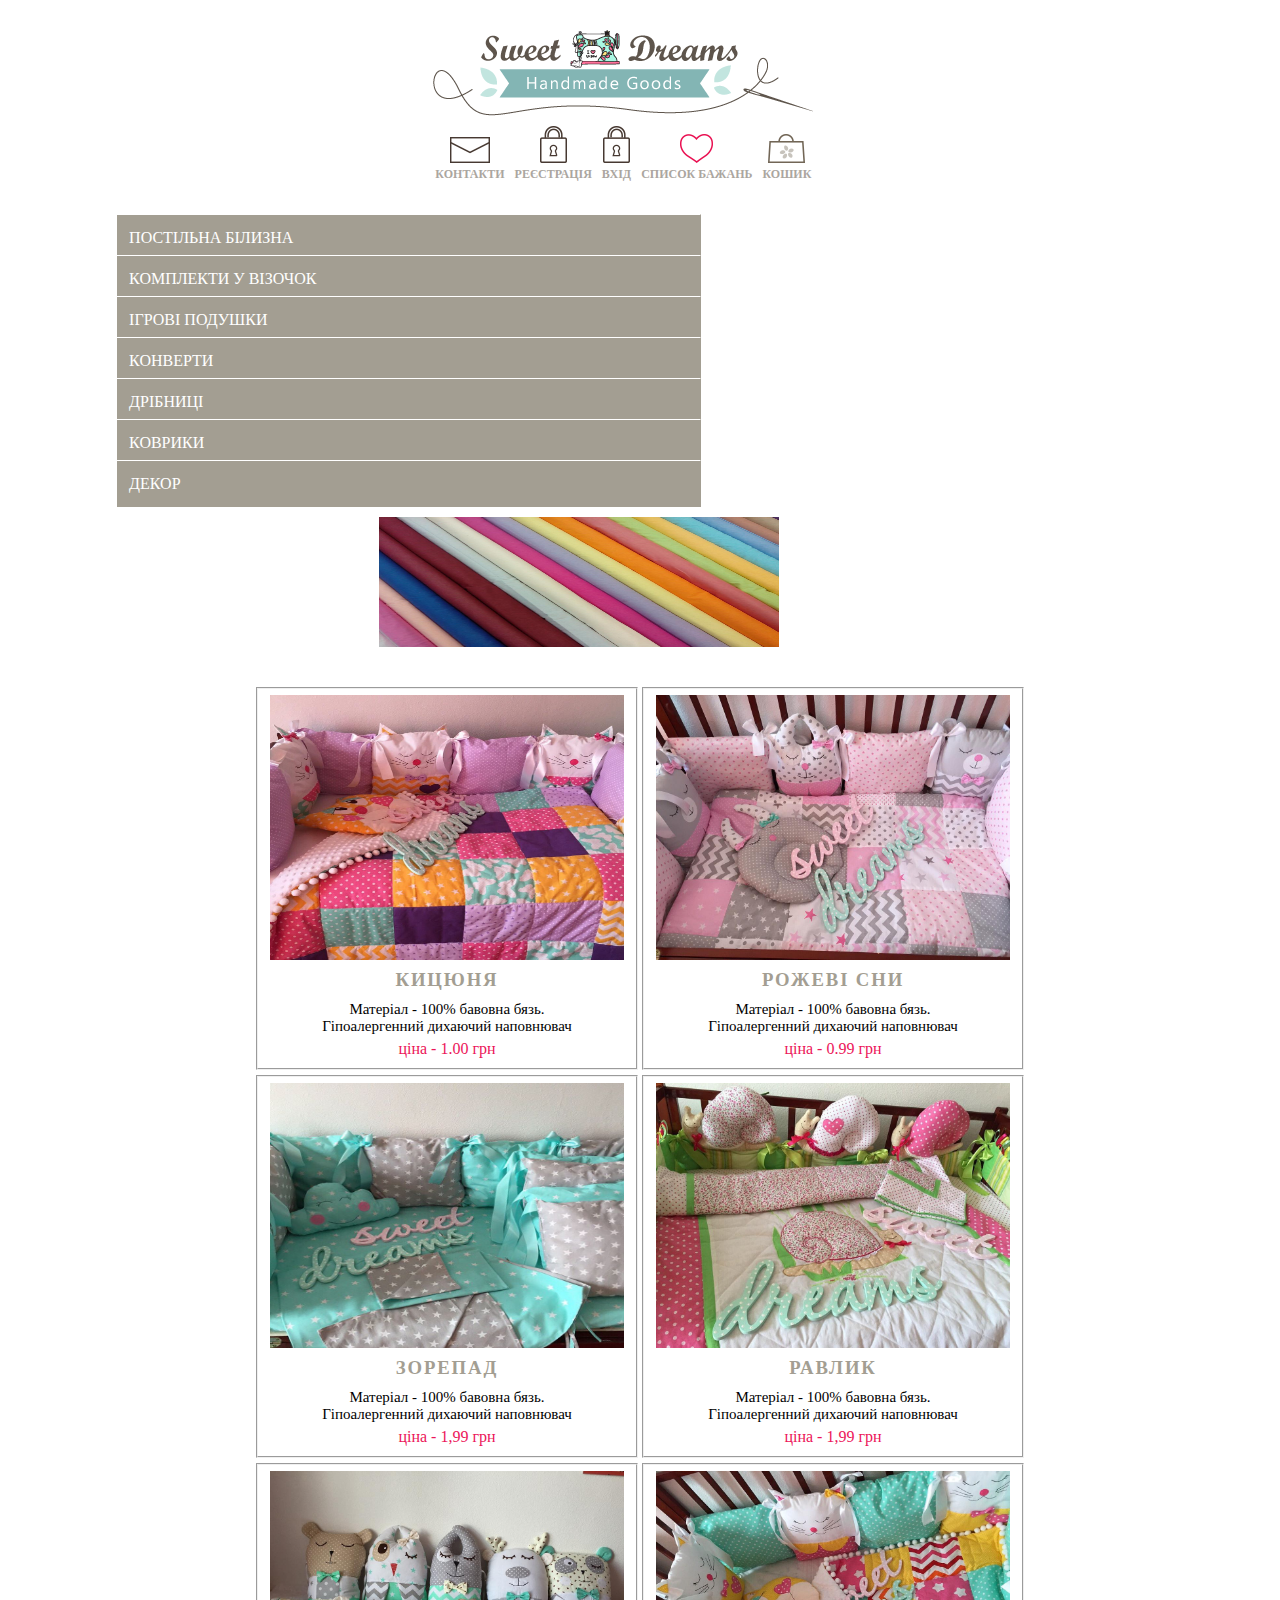
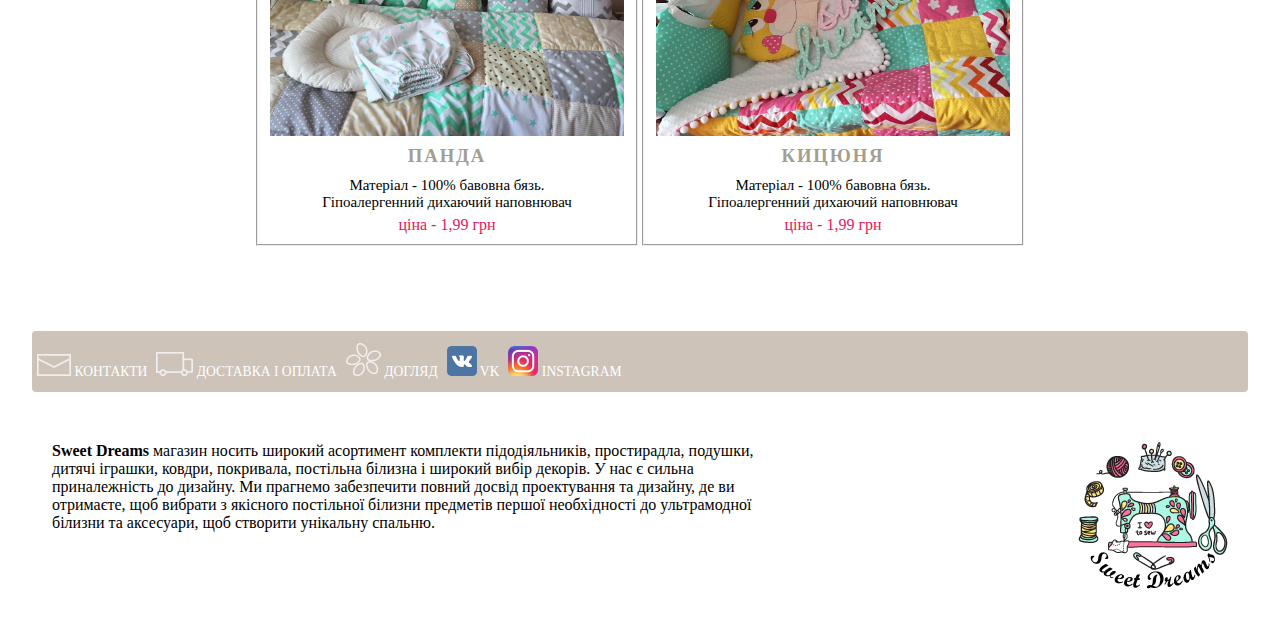
==== commit 933f5870: "small" ====
--- a/index.html
+++ b/index.html
@@ -5,12 +5,13 @@
     <meta charset="UTF-8">
     <meta name="viewport" content="width=device-width, initial-scale=1.0">
     <title>Sweet Dreams</title>
+    <link rel="stylesheet" href="css/index.css">
     <link rel="shortcut icon" href="img/logostamp1.png" type="image/png">
-    <link rel="stylesheet" media="(max-width: 1172px)" href="css/index-lg.css">
+    <link rel="stylesheet" media="(min-width: 992px) and (max-width: 1174px)" href="css/index-lg.css">
     <link rel="stylesheet" media="(min-width: 700px) and (max-width: 991px)" href="css/index-md.css">
-    <link rel="stylesheet" media="(min-width: 450px) and (max-width: 699px)" href="css/index-sm.css">
+    <link rel="stylesheet" media="(min-width: 450px) and (max-width: 699px)" href="css/index-xs.css">
     <link rel="stylesheet" media="(min-width: 300px)" href="css/index-sm.css">
-    <link rel="stylesheet" href="css/index.css">
+    
 </head>
 
 <body>
--- a/css/index-lg.css
+++ b/css/index-lg.css
@@ -10,7 +10,7 @@
         max-width: 1174px;
         height: auto;
         margin: auto;
-        width: 90%;
+        width: 94%;
         
     }
     .navicon {
@@ -45,16 +45,15 @@
     }
    
     .menu {
-        width: 90%;
-        margin-left: 30px;
+        width: 94%;
+        margin-left: 20px;
         height: 36px;
-        border-left: 5px;
-        border-right: 5px;
+        
     }
     .menu>li>a {
-        padding: 8px 5px 10px;
+        padding: 8px 3px 8px;
         text-transform: uppercase;
-        font-size: 0.8em;
+        font-size: 0.9em;
     }
     .menu>li:hover>ul>li>a {
         font-size: medium;
@@ -63,17 +62,22 @@
         top: 36px;
         z-index: 1000;
     }
+    .menu li ul {
+        padding-left: 10px;
+    }
     #footer {
     width: 94%;
-    margin-left: 30px;
+    margin-left: 20px;
 }
 .footer {
     display: flex;
      justify-content: space-around;
+     margin-left: 5px;
+    margin-right: 5px;
 }
 .footer a {
-    margin-left: 10px;
-    margin-right: 10px;
+    margin-left: 5px;
+    margin-right: 5px;
 }
  .logostamp {
         margin-bottom: 46.78px;
--- a/css/index-md.css
+++ b/css/index-md.css
@@ -107,9 +107,14 @@
     margin-left: 20px;
     margin-right: 0;
 }
-#exampleSlider {
-    display: none;
-    
+#slider {
+  padding-left: 0;
+  float: left;
+  width: 100%;
+}
+#slider li img {
+    width: 630px;
+    height: 230px;
 }
 .main {
     clear: both;
@@ -117,6 +122,7 @@
 }
 h2 {
     clear: both;
-    width: 100%;
+    width: 90%;
+    margin: auto;
 }
 }
--- a/css/index-xs.css
+++ b/css/index-xs.css
@@ -0,0 +1,253 @@
+@media (min-width: 450px) and (max-width: 699px) {
+ body {
+  background-image: none;
+ display: flex;
+ flex-direction: column;
+ }
+ .navicon {
+  border: 0;
+  display: flex;
+  flex-wrap: wrap;
+  justify-content: center;
+  align-content: center;
+ }
+ .icon1 {
+  display: flex;
+  width: 100%;
+  justify-content: center;
+ }
+ .icon1 a img {
+  justify-content: space-between;
+  align-content: center;
+  align-items: center;
+ }
+ .icon2,
+ .icon3,
+ .icon4,
+ .icon5,
+ .icon6 {
+  align-items: flex-end;
+ }
+   .menu {
+        padding-left: 0;
+        justify-content: center;
+        flex-basis: 100%;
+    }
+    nav {
+        float: none;
+        display: block;
+        width: 50%;
+        height: 30px;
+        margin: 20px;
+        border: 0;
+        list-style: none;
+        position: relative;
+        justify-content: center;
+        border-radius: 4px;
+        margin-left: 5%;
+    }
+    nav ul li {
+        display: block;
+        width: 100%;
+        height: 41px;
+        position: relative;
+        background-color: #a39e92;
+        border-radius: 4px;
+        
+    }
+    nav ul li a {
+        position: relative;
+        display: block;
+        width: 100%;
+        height: 28px;
+        color: #a39e92;
+        line-height: 30px;
+        background: #a39e92;
+        border-top: 1px solid #fff;
+        text-decoration: none;
+    }
+    nav ul li ul {
+        position: absolute;
+        top: 0px;
+        display: none;
+        width: 50%;
+        left: 18%;
+        font-size: 0.75em;
+        margin-left: 2px;
+    }
+    nav ul li:hover ul {
+        display: block;
+        width: 95%;
+        top: 2px;
+    }
+    .menu>li:hover>ul {
+        background-color: #a39e92;
+    }
+    nav ul li ul li a {
+        white-space: nowrap;
+        padding: 0 20px;
+        
+    }
+    nav ul li ul li a:hover {
+        background: #a39e92;
+        width: 100%;
+    }
+    .logostamp {
+     display: block;
+     flex-direction: column;
+      justify-content: center;
+      align-items:center;
+     
+    
+    }
+    .logostamp img {
+ display: none;
+}
+.logostamp p {
+ clear: both;
+    margin: 5px;
+    width: 95%;
+}
+.footer {
+        display: flex;
+       flex-direction: column;
+       align-items:flex-start;
+        
+    }
+     .main {
+      flex-basis: 100%;}
+    
+h2 {
+    clear: both;
+    font-size: 1.3em;
+}
+.slider {
+    display: none;
+}  
+.main {
+    clear: both;
+}
+
+ 
+}
+@media (min-width: 300px) {
+    body {
+  background-image: none;
+ display: flex;
+  flex-wrap: wrap;
+  flex-basis: 100%;
+ }
+ .navicon {
+  display: flex;
+  flex-wrap: wrap;
+  margin: 0;
+ 
+ }
+ .navicon div {
+      flex-basis: 100%;
+ }
+ .main {
+      flex-basis: 100%;
+ }
+   .menu {
+        padding-left: 0;
+        justify-content: center;
+    }
+    nav {
+        float: none;
+        display: block;
+        width: 50%;
+        height: 30px;
+        margin: 20px;
+        border: 0;
+        list-style: none;
+        position: relative;
+        justify-content: center;
+        border-radius: 4px;
+        margin-left: 5%;
+    }
+    nav ul li {
+        display: block;
+        width: 100%;
+        height: 41px;
+        position: relative;
+        background-color: #a39e92;
+        border-radius: 4px;
+        
+    }
+    nav ul li a {
+        position: relative;
+        display: block;
+        width: 100%;
+        height: 28px;
+        color: #a39e92;
+        line-height: 30px;
+        background: #a39e92;
+        border-top: 1px solid #fff;
+        text-decoration: none;
+    }
+    nav ul li ul {
+        position: absolute;
+        top: 0px;
+        display: none;
+        width: 50%;
+        left: 18%;
+        font-size: 0.75em;
+        margin-left: 2px;
+    }
+    nav ul li:hover ul {
+        display: block;
+        width: 95%;
+        top: 2px;
+    }
+    .menu>li:hover>ul {
+        background-color: #a39e92;
+    }
+    nav ul li ul li a {
+        white-space: nowrap;
+        padding: 0 20px;
+        
+    }
+    nav ul li ul li a:hover {
+        background: #a39e92;
+        width: 100%;
+    }
+    .logostamp {
+     display: block;
+     flex-direction: column;
+      justify-content: center;
+      align-items:center;
+     
+    
+    }
+    .logostamp img {
+ display: none;
+}
+.logostamp p {
+ clear: both;
+    margin: 5px;
+    width: 95%;
+}
+.footer {
+        display: flex;
+       flex-direction: column;
+       align-items:flex-start;
+        
+    }
+.slider {
+    display: none;
+}  
+.main {
+    clear: both;
+}
+#emblema a img {
+    width: 51%;
+   
+}
+.navicon {
+    display: none;
+}
+.slider {
+    display: none;
+}
+}
--- a/css/index-sm.css
+++ b/css/index-sm.css
@@ -0,0 +1,135 @@
+@media (min-width: 300px) {
+ body {
+        background-image: none;
+        width: 95%;
+    }
+    .navicon {
+        display: flex;
+        flex-wrap: wrap;
+        justify-content: center;
+        align-content: center;
+    }
+    .icon1 {
+        display: flex;
+        width: 100%;
+        justify-content: center;
+    }
+    .icon1 a img {
+        justify-content: space-between;
+        align-content: center;
+        align-items: center;
+    }
+    .icon2,
+    .icon3,
+    .icon4,
+    .icon5,
+    .icon6 {
+        align-items: flex-end;
+        margin: 5px;
+    }
+ 
+    .menu {
+        padding-left: 0;
+    }
+    nav {
+        float: none;
+        display: block;
+        width: 50%;
+        height: 30px;
+        margin: 20px;
+        border: 0;
+        list-style: none;
+        position: relative;
+        justify-content: center;
+        border-radius: 4px;
+        margin-left: 5%;
+    }
+    nav ul li {
+        display: block;
+        width: 100%;
+        height: 41px;
+        position: relative;
+        background-color: #a39e92;
+        border-radius: 4px;
+        
+    }
+    nav ul li a {
+        position: relative;
+        display: block;
+        width: 100%;
+        height: 28px;
+        color: #a39e92;
+        line-height: 30px;
+        background: #a39e92;
+        border-top: 1px solid #fff;
+        text-decoration: none;
+    }
+    nav ul li ul {
+        position: absolute;
+        top: 0px;
+        display: none;
+        width: 50%;
+        left: 38%;
+    }
+    nav ul li:hover ul {
+        display: block;
+        width: 95%;
+        top: 2px;
+    }
+    .menu>li:hover>ul {
+        background-color: #a39e92;
+    }
+    nav ul li ul li a {
+        white-space: nowrap;
+        padding: 0 20px;
+    }
+    nav ul li ul li a:hover {
+        background: #a39e92;
+        width: 100%;
+    }
+    .footer {
+        display: block;
+        justify-content: center;
+        
+    }
+    .footer a {
+        margin: 0;
+        justify-content: space-between;
+        font-size: 0.85em;
+        margin-left: 5px;
+    }
+    .delivery img {
+        height: 100%;
+}
+.logostamp img {
+    margin-left: 10px;
+    margin-right: 20px;
+}
+.logostamp p {
+    margin-left: 20px;
+    margin-right: 0;
+}
+#slider {
+  padding-left: 0;
+  float: left;
+  width: 90%;
+}
+#slider a {
+    margin: 10px;
+}
+#slider li img {
+    width: 400px;
+    height: 130px;
+}
+.main {
+    clear: both;
+    flex-basis: 50%;
+}
+h2 {
+    display: none;
+}
+.menu>li:hover>ul>li>a {
+    font-size: small;
+}
+
+}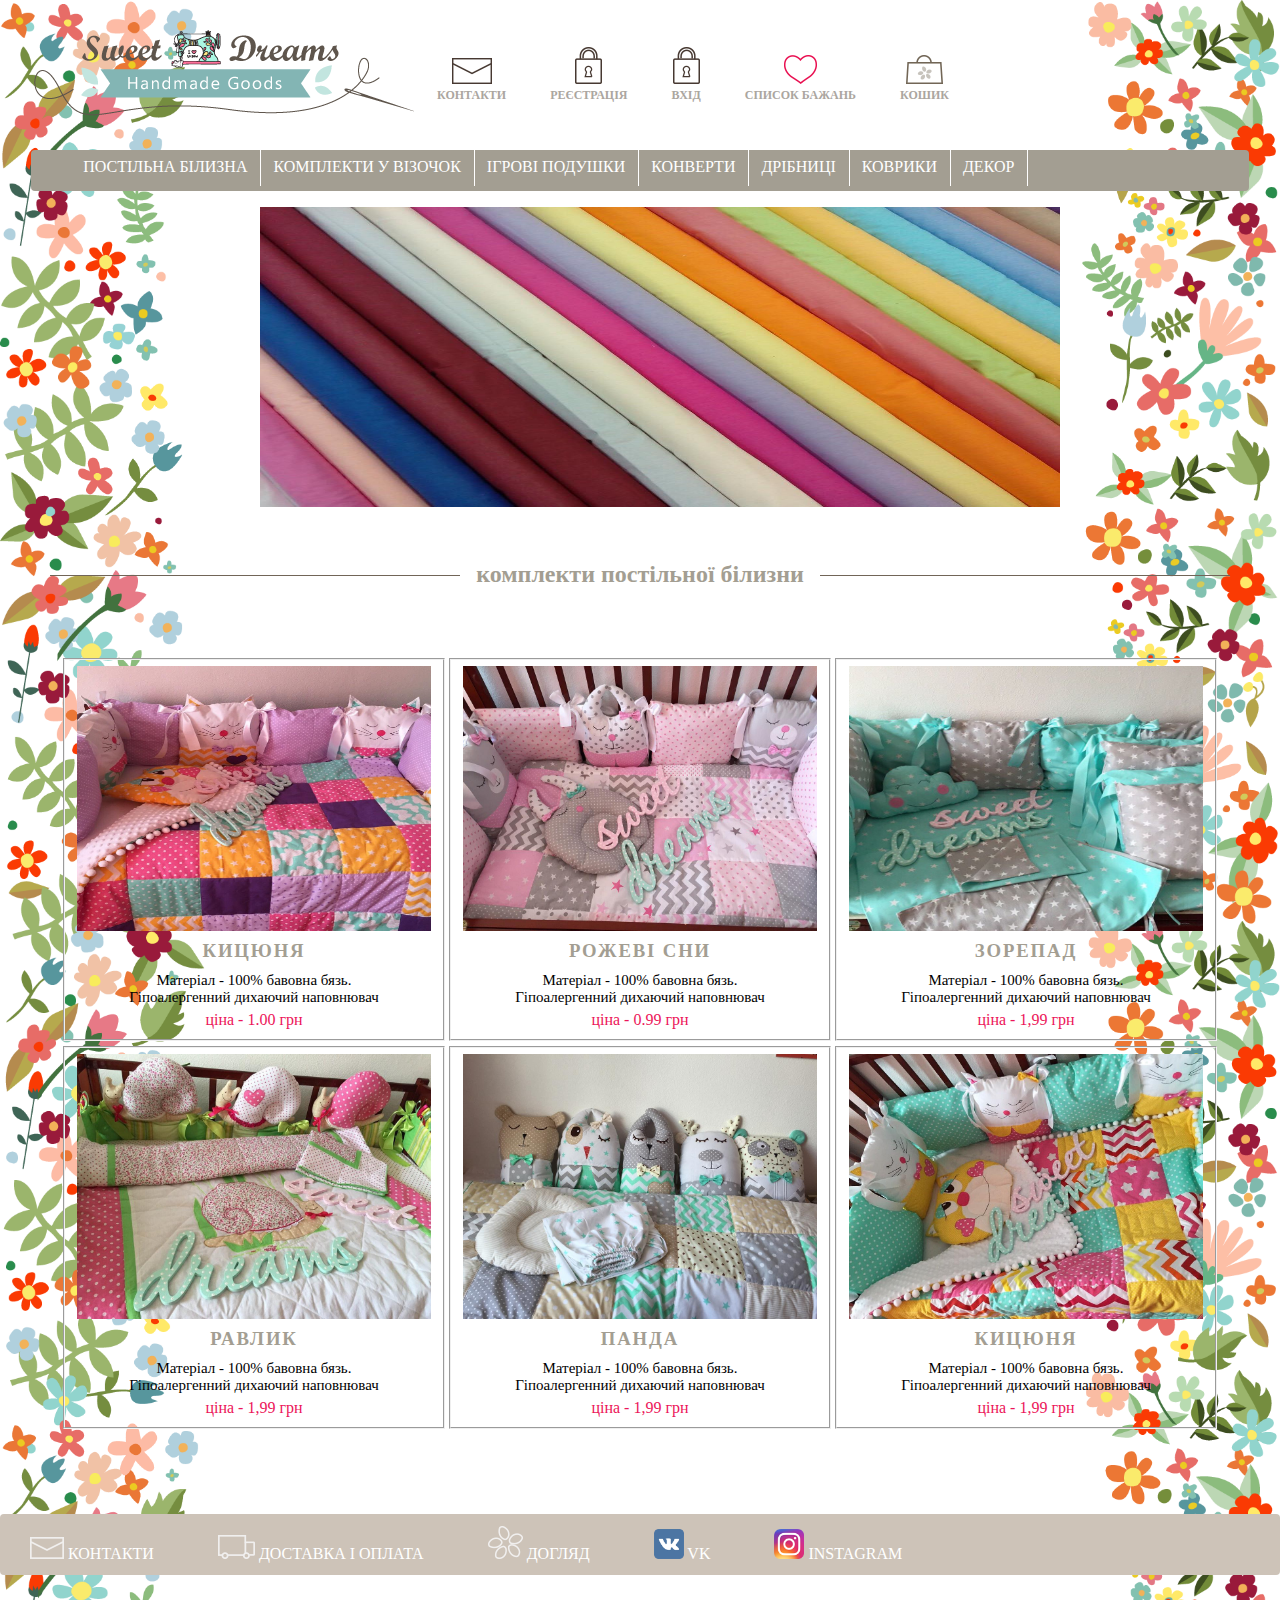
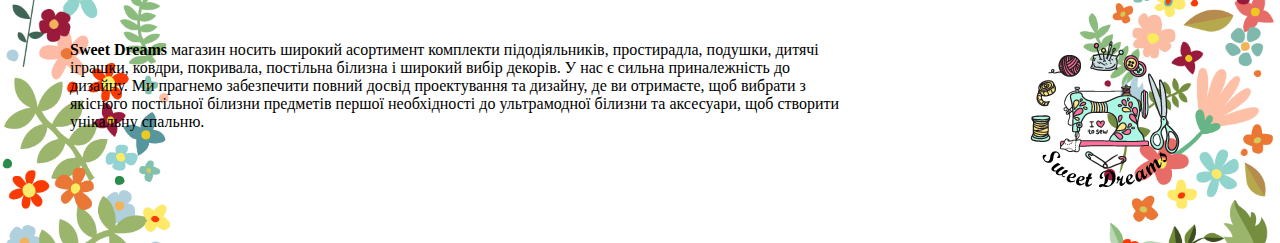
==== commit 0dfd6440: "mid" ====
--- a/index.html
+++ b/index.html
@@ -10,7 +10,7 @@
     <link rel="stylesheet" media="(min-width: 992px) and (max-width: 1174px)" href="css/index-lg.css">
     <link rel="stylesheet" media="(min-width: 700px) and (max-width: 991px)" href="css/index-md.css">
     <link rel="stylesheet" media="(min-width: 450px) and (max-width: 699px)" href="css/index-xs.css">
-    <link rel="stylesheet" media="(min-width: 300px)" href="css/index-sm.css">
+    <link rel="stylesheet" media="(min-width: 300px) and (max-width: 449px)" href="css/index-sm.css">
     
 </head>
 
--- a/css/index.css
+++ b/css/index.css
@@ -4,7 +4,6 @@
     background-repeat: round no-repeat;
     background-attachment: scroll;
     max-width: 1340px;
-    min-width: 450px;
     height: auto;
     margin: auto;
 }
--- a/css/index-xs.css
+++ b/css/index-xs.css
@@ -1,37 +1,35 @@
 @media (min-width: 450px) and (max-width: 699px) {
  body {
-  background-image: none;
- display: flex;
- flex-direction: column;
- }
- .navicon {
-  border: 0;
-  display: flex;
-  flex-wrap: wrap;
-  justify-content: center;
-  align-content: center;
- }
- .icon1 {
-  display: flex;
-  width: 100%;
-  justify-content: center;
- }
- .icon1 a img {
-  justify-content: space-between;
-  align-content: center;
-  align-items: center;
- }
- .icon2,
- .icon3,
- .icon4,
- .icon5,
- .icon6 {
-  align-items: flex-end;
- }
-   .menu {
+        background-image: none;
+        width: 93%;
+    }
+    .navicon {
+        display: flex;
+        flex-wrap: wrap;
+        justify-content: center;
+        align-content: center;
+    }
+    .icon1 {
+        display: flex;
+        width: 100%;
+        justify-content: center;
+    }
+    .icon1 a img {
+        justify-content: space-between;
+        align-content: center;
+        align-items: center;
+    }
+    .icon2,
+    .icon3,
+    .icon4,
+    .icon5,
+    .icon6 {
+        align-items: flex-end;
+        margin: 5px;
+    }
+ 
+    .menu {
         padding-left: 0;
-        justify-content: center;
-        flex-basis: 100%;
     }
     nav {
         float: none;
@@ -71,9 +69,7 @@
         top: 0px;
         display: none;
         width: 50%;
-        left: 18%;
-        font-size: 0.75em;
-        margin-left: 2px;
+        left: 38%;
     }
     nav ul li:hover ul {
         display: block;
@@ -86,168 +82,54 @@
     nav ul li ul li a {
         white-space: nowrap;
         padding: 0 20px;
-        
     }
     nav ul li ul li a:hover {
         background: #a39e92;
         width: 100%;
     }
-    .logostamp {
-     display: block;
-     flex-direction: column;
-      justify-content: center;
-      align-items:center;
-     
-    
+    .footer {
+           display: flex;
+    justify-content: center;
+    width: 90%;
+    margin: auto;
     }
-    .logostamp img {
- display: none;
+    .footer a {
+        margin: 0;
+        justify-content: space-between;
+        font-size: 0.85em;
+        margin-left: 5px;
+    }
+    .delivery img {
+        height: 100%;
+}
+.logostamp img {
+    margin-left: 10px;
+    margin-right: 10px;
 }
 .logostamp p {
- clear: both;
-    margin: 5px;
-    width: 95%;
+    margin-left: 20px;
+    margin-right: 0;
 }
-.footer {
-        display: flex;
-       flex-direction: column;
-       align-items:flex-start;
-        
-    }
-     .main {
-      flex-basis: 100%;}
-    
-h2 {
-    clear: both;
-    font-size: 1.3em;
+#slider {
+  padding-left: 0;
+  float: left;
+  width: 90%;
 }
-.slider {
-    display: none;
-}  
+#slider a {
+    margin: 10px;
+}
+#slider li img {
+    width: 400px;
+    height: 130px;
+}
 .main {
     clear: both;
+    flex-basis: 50%;
 }
-
- 
-}
-@media (min-width: 300px) {
-    body {
-  background-image: none;
- display: flex;
-  flex-wrap: wrap;
-  flex-basis: 100%;
- }
- .navicon {
-  display: flex;
-  flex-wrap: wrap;
-  margin: 0;
- 
- }
- .navicon div {
-      flex-basis: 100%;
- }
- .main {
-      flex-basis: 100%;
- }
-   .menu {
-        padding-left: 0;
-        justify-content: center;
-    }
-    nav {
-        float: none;
-        display: block;
-        width: 50%;
-        height: 30px;
-        margin: 20px;
-        border: 0;
-        list-style: none;
-        position: relative;
-        justify-content: center;
-        border-radius: 4px;
-        margin-left: 5%;
-    }
-    nav ul li {
-        display: block;
-        width: 100%;
-        height: 41px;
-        position: relative;
-        background-color: #a39e92;
-        border-radius: 4px;
-        
-    }
-    nav ul li a {
-        position: relative;
-        display: block;
-        width: 100%;
-        height: 28px;
-        color: #a39e92;
-        line-height: 30px;
-        background: #a39e92;
-        border-top: 1px solid #fff;
-        text-decoration: none;
-    }
-    nav ul li ul {
-        position: absolute;
-        top: 0px;
-        display: none;
-        width: 50%;
-        left: 18%;
-        font-size: 0.75em;
-        margin-left: 2px;
-    }
-    nav ul li:hover ul {
-        display: block;
-        width: 95%;
-        top: 2px;
-    }
-    .menu>li:hover>ul {
-        background-color: #a39e92;
-    }
-    nav ul li ul li a {
-        white-space: nowrap;
-        padding: 0 20px;
-        
-    }
-    nav ul li ul li a:hover {
-        background: #a39e92;
-        width: 100%;
-    }
-    .logostamp {
-     display: block;
-     flex-direction: column;
-      justify-content: center;
-      align-items:center;
-     
-    
-    }
-    .logostamp img {
- display: none;
-}
-.logostamp p {
- clear: both;
-    margin: 5px;
-    width: 95%;
-}
-.footer {
-        display: flex;
-       flex-direction: column;
-       align-items:flex-start;
-        
-    }
-.slider {
-    display: none;
-}  
-.main {
-    clear: both;
-}
-#emblema a img {
-    width: 51%;
-   
-}
-.navicon {
+h2 {
     display: none;
 }
-.slider {
-    display: none;
+.menu>li:hover>ul>li>a {
+    font-size: small;
 }
 }
--- a/css/index-sm.css
+++ b/css/index-sm.css
@@ -1,17 +1,23 @@
-@media (min-width: 300px) {
+@media (min-width: 300px) and (max-width: 449px) {
  body {
         background-image: none;
+        width: 300px;
         width: 95%;
     }
     .navicon {
         display: flex;
+        flex-direction: column;
         flex-wrap: wrap;
         justify-content: center;
         align-content: center;
+        margin: 10px;
+        padding: 0;
+        align-items: center;
+        width: 290px;
+        
     }
-    .icon1 {
-        display: flex;
-        width: 100%;
+    .icon1 a img{
+        width: 250px;
         justify-content: center;
     }
     .icon1 a img {
@@ -69,7 +75,7 @@
         top: 0px;
         display: none;
         width: 50%;
-        left: 38%;
+        left: 5%;
     }
     nav ul li:hover ul {
         display: block;
@@ -88,9 +94,11 @@
         width: 100%;
     }
     .footer {
-        display: block;
-        justify-content: center;
-        
+        display: flex;
+    justify-content: center;
+    flex-direction: column;
+    align-items: inherit;
+    width: 300px;
     }
     .footer a {
         margin: 0;
@@ -101,29 +109,32 @@
     .delivery img {
         height: 100%;
 }
+.logostamp {
+    display: flex;
+   
+}
 .logostamp img {
-    margin-left: 10px;
-    margin-right: 20px;
+   display: none;
 }
 .logostamp p {
-    margin-left: 20px;
-    margin-right: 0;
+    clear: both;
+    margin-left: 10px;
+    margin-right: 10px;
 }
 #slider {
-  padding-left: 0;
-  float: left;
-  width: 90%;
+  display: none;
+ 
 }
-#slider a {
-    margin: 10px;
-}
-#slider li img {
-    width: 400px;
-    height: 130px;
-}
+
+
 .main {
     clear: both;
-    flex-basis: 50%;
+    float: left;
+    flex-basis: 100%;
+    width:300px;
+    margin-left: 0;
+    margin-right: 0;
+    padding: 0;
 }
 h2 {
     display: none;
@@ -131,5 +142,22 @@
 .menu>li:hover>ul>li>a {
     font-size: small;
 }
-
-}+.main > fieldset {
+    width: 90%;
+    margin: 0;
+    padding: 0;
+}
+.image img {
+    width: 254px;
+    height: 165.5px;
+}
+#header {
+    width: 300px;
+}
+#footer {
+    width: 300px;
+}
+.main {
+    width: 300px;
+}
+}
